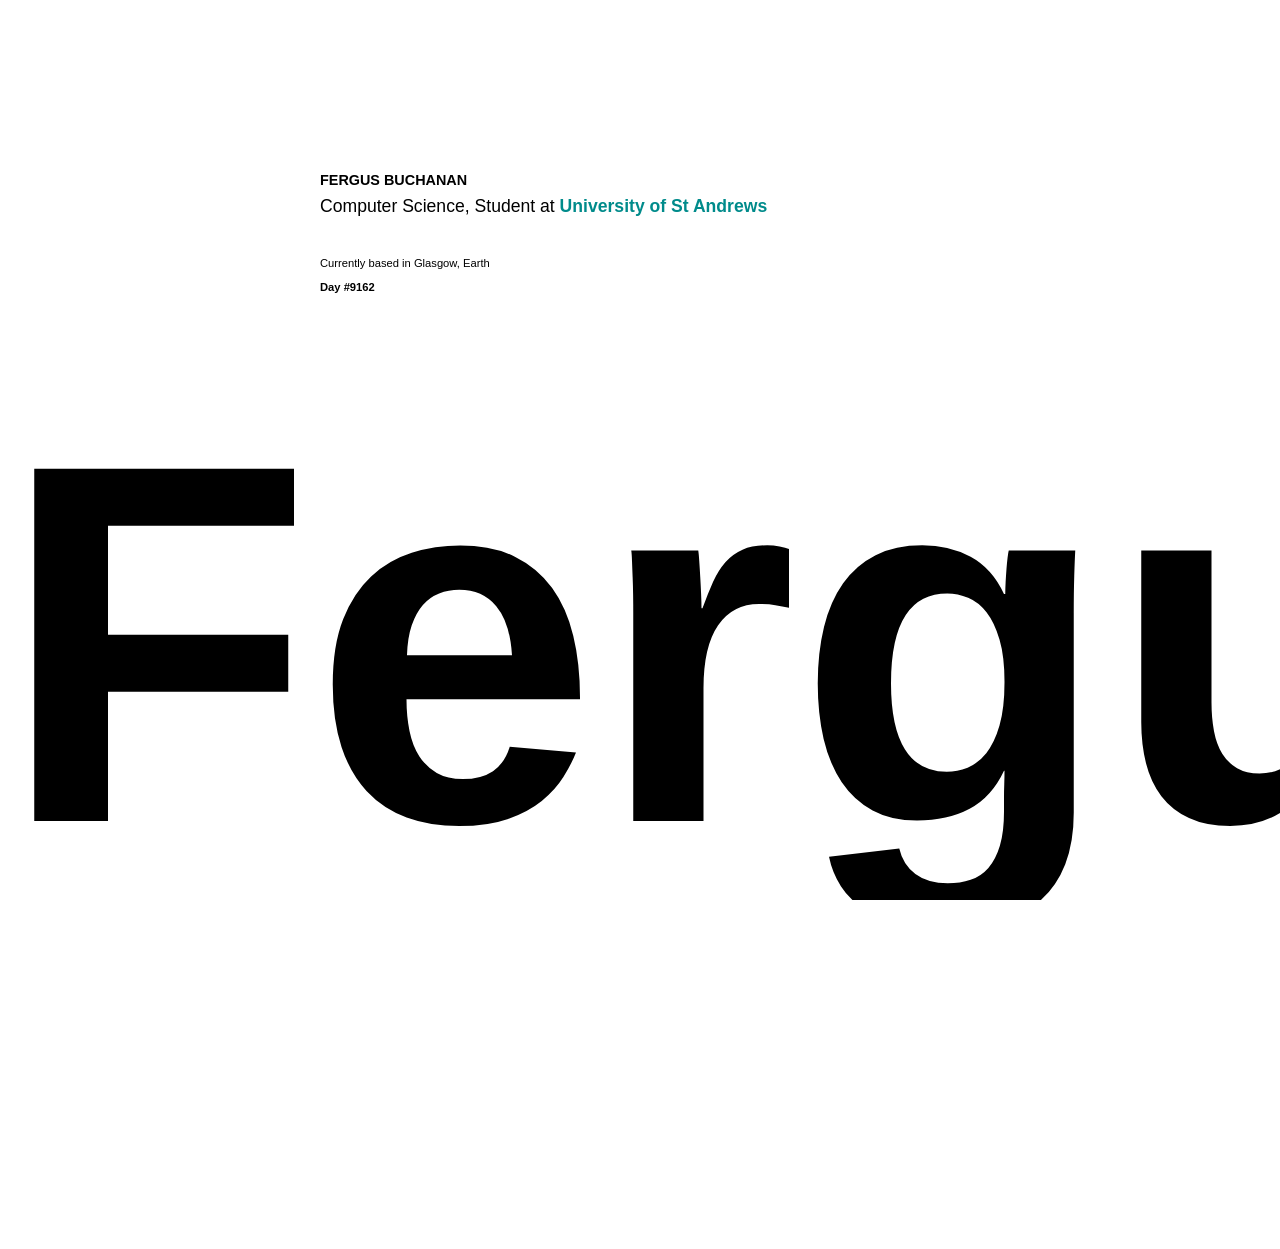
==== Index.html @ 71e1d720 "Add files via upload" ====
<html>
    <head>
        <title>
            Fergus Buchanan
        </title>

        <link rel="icon" href="titleIcon" type="image/x-icon">
        <link rel="stylesheet" type="text/css" href="style.css">
    </head>

    <body onload="init()">
        <section class="about">
            <h2>FERGUS BUCHANAN</h2>
            <h3>Computer Science, Student at <a href="https://www.st-andrews.ac.uk">University of St Andrews</a></h3>

            <p class="caption">Currently based in Glasgow, Earth</p>
            <p id="earth_time" class="overline">55.8652&deg; N, -4.2576&deg; E</p>
        </section>

        <div class="bounce">
            <h1>
                Fergus <b>Buchanan</b>
            </h1>
        </div>

        <script>
            function daysSinceBirth() {
                let today = new Date();
                let dob = new Date(2001, 11 - 1, 5 + 1);

                return Math.ceil((today - dob) / 86400000);
            }

            function init() {
                document.getElementById('earth_time').innerHTML = "Day #" + daysSinceBirth();
            }
        </script>
    </body>
</html>
---- style.css ----
html, body {
    margin: 0;
    padding: 0;
    width: 100vw;
    height: 100vh;
    overflow: hidden;
}

.bounce {
    position: relative;
    color: black;
    bottom: -5vh;
}
h1 b {
    font-weight: 100;
}
.bounce h1 {
    font-family: Arial, Helvetica, sans-serif;
    font-weight: 900;
    white-space: nowrap;
    position: absolute;
    width: 100vw;
    height: 100vh;
    margin: 0;
    font-size: 40vw;
    text-align: center;
    transform:translateX(0%);
    animation: bounce 10s linear infinite alternate;
}
@keyframes bounce {
    0%   {
        transform: translateX(10vw);
    }
    100% {
        transform: translateX(-250vw);
    }
}

section.about {
    font-family: Arial, Helvetica, sans-serif;
    width: 50vw;
    margin-top: 20vh;
    margin-left: auto;
    margin-right: auto;
}

h2 {
    font-size: 0.9em;
    line-height: 0em;
    font-weight: 900;
}
h3 {
    line-height: 1em;
    font-size: 1.1em;
    margin-bottom: 2.4em;
    font-weight: 200;
}
p.caption {
    font-size: 0.7em;
    font-weight: normal;
}
p.overline {
    font-size: 0.7em;
    font-weight: 900;
}

a, a:visited, a:active {
    text-decoration: none;
    color: black;
    font-weight: 600;
}

a:hover, a:link {
    color: darkcyan;
}
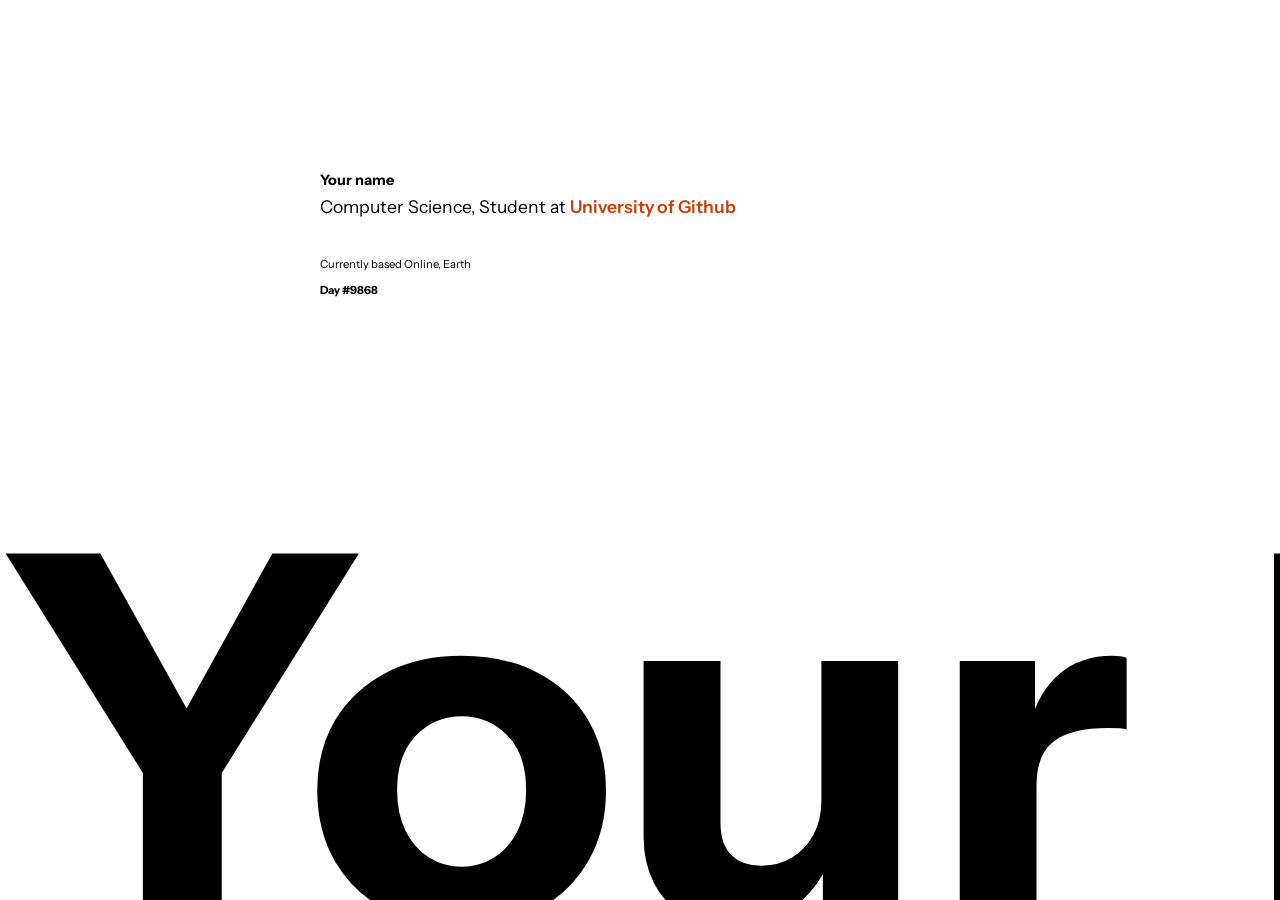
==== commit c9ed4c38: "Blank canvas" ====
--- a/Index.html
+++ b/Index.html
@@ -1,8 +1,6 @@
 <html>
     <head>
-        <title>
-            Fergus Buchanan
-        </title>
+        <title>Your name</title>
 
         <link rel="icon" href="titleIcon" type="image/x-icon">
         <link rel="stylesheet" type="text/css" href="style.css">
@@ -10,25 +8,29 @@
 
     <body onload="init()">
         <section class="about">
-            <h2>FERGUS BUCHANAN</h2>
-            <h3>Computer Science, Student at <a href="https://www.st-andrews.ac.uk">University of St Andrews</a></h3>
+            <h2>Your name</h2>
+            <h3>Computer Science, Student at <a href=https://github.com/MurrayBuchanan>University of Github</a></h3>
 
-            <p class="caption">Currently based in Glasgow, Earth</p>
-            <p id="earth_time" class="overline">55.8652&deg; N, -4.2576&deg; E</p>
+            <p class="caption">Currently based Online, Earth</p>
+            <p id="earth_time" class="overline">55.8617&deg; N, -4.2583&deg; E</p>
         </section>
 
         <div class="bounce">
-            <h1>
-                Fergus <b>Buchanan</b>
-            </h1>
+            <h1>Your <b>Name</b></h1>
         </div>
 
         <script>
+            // Edit these three numbers (month: 1 = January … 12 = December)
+            const day = 1;
+            const month = 12;
+            const year = 1999;
+
+            const MS_PER_DAY = 1000 * 60 * 60 * 24;
+
             function daysSinceBirth() {
-                let today = new Date();
-                let dob = new Date(2001, 11 - 1, 5 + 1);
-
-                return Math.ceil((today - dob) / 86400000);
+                const today = new Date();
+                const dob = new Date(year, month - 1, day);
+                return Math.ceil((today - dob) / MS_PER_DAY);
             }
 
             function init() {
@@ -36,4 +38,4 @@
             }
         </script>
     </body>
-</html>
+</html>
--- a/style.css
+++ b/style.css
@@ -1,43 +1,54 @@
+@import url('https://fonts.googleapis.com/css2?family=Instrument+Sans:ital,wght@0,400..700;1,400..700&display=swap');
+
 html, body {
     margin: 0;
     padding: 0;
     width: 100vw;
     height: 100vh;
     overflow: hidden;
+    font-family: "Instrument Sans", system-ui, sans-serif;
 }
 
 .bounce {
-    position: relative;
+    position: fixed;
+    inset: 0;
+    display: flex;
+    align-items: flex-end;
+    justify-content: flex-start;
+    overflow: hidden;
+    pointer-events: none;
     color: black;
-    bottom: -5vh;
+    z-index: 0;
 }
 h1 b {
-    font-weight: 100;
+    font-weight: 400;
 }
 .bounce h1 {
-    font-family: Arial, Helvetica, sans-serif;
-    font-weight: 900;
+    pointer-events: none;
+    font-weight: 700;
     white-space: nowrap;
-    position: absolute;
-    width: 100vw;
-    height: 100vh;
     margin: 0;
+    padding: 0;
     font-size: 40vw;
+    line-height: 0.72;
     text-align: center;
-    transform:translateX(0%);
-    animation: bounce 10s linear infinite alternate;
+    --bounce-y: 1.8vw; /* Nudge down so the painted letters meet the viewport edge */
+    transform: translateX(0%) translateY(var(--bounce-y));
+    animation: bounce 8s linear infinite alternate; /* Set the speed of the animation */
 }
+
 @keyframes bounce {
-    0%   {
-        transform: translateX(10vw);
+    0% {
+        transform: translateX(10vw) translateY(var(--bounce-y)); /* Starting position of the text */
     }
     100% {
-        transform: translateX(-250vw);
+        transform: translateX(-110vw) translateY(var(--bounce-y)); /* Ending position of the text */
     }
 }
 
 section.about {
-    font-family: Arial, Helvetica, sans-serif;
+    position: relative;
+    z-index: 1;
     width: 50vw;
     margin-top: 20vh;
     margin-left: auto;
@@ -47,13 +58,13 @@
 h2 {
     font-size: 0.9em;
     line-height: 0em;
-    font-weight: 900;
+    font-weight: 700;
 }
 h3 {
     line-height: 1em;
     font-size: 1.1em;
     margin-bottom: 2.4em;
-    font-weight: 200;
+    font-weight: 400;
 }
 p.caption {
     font-size: 0.7em;
@@ -61,7 +72,7 @@
 }
 p.overline {
     font-size: 0.7em;
-    font-weight: 900;
+    font-weight: 700;
 }
 
 a, a:visited, a:active {
@@ -71,5 +82,9 @@
 }
 
 a:hover, a:link {
-    color: darkcyan;
+    color: #c2410c;
 }
+
+a:hover {
+    text-decoration: underline;
+}
